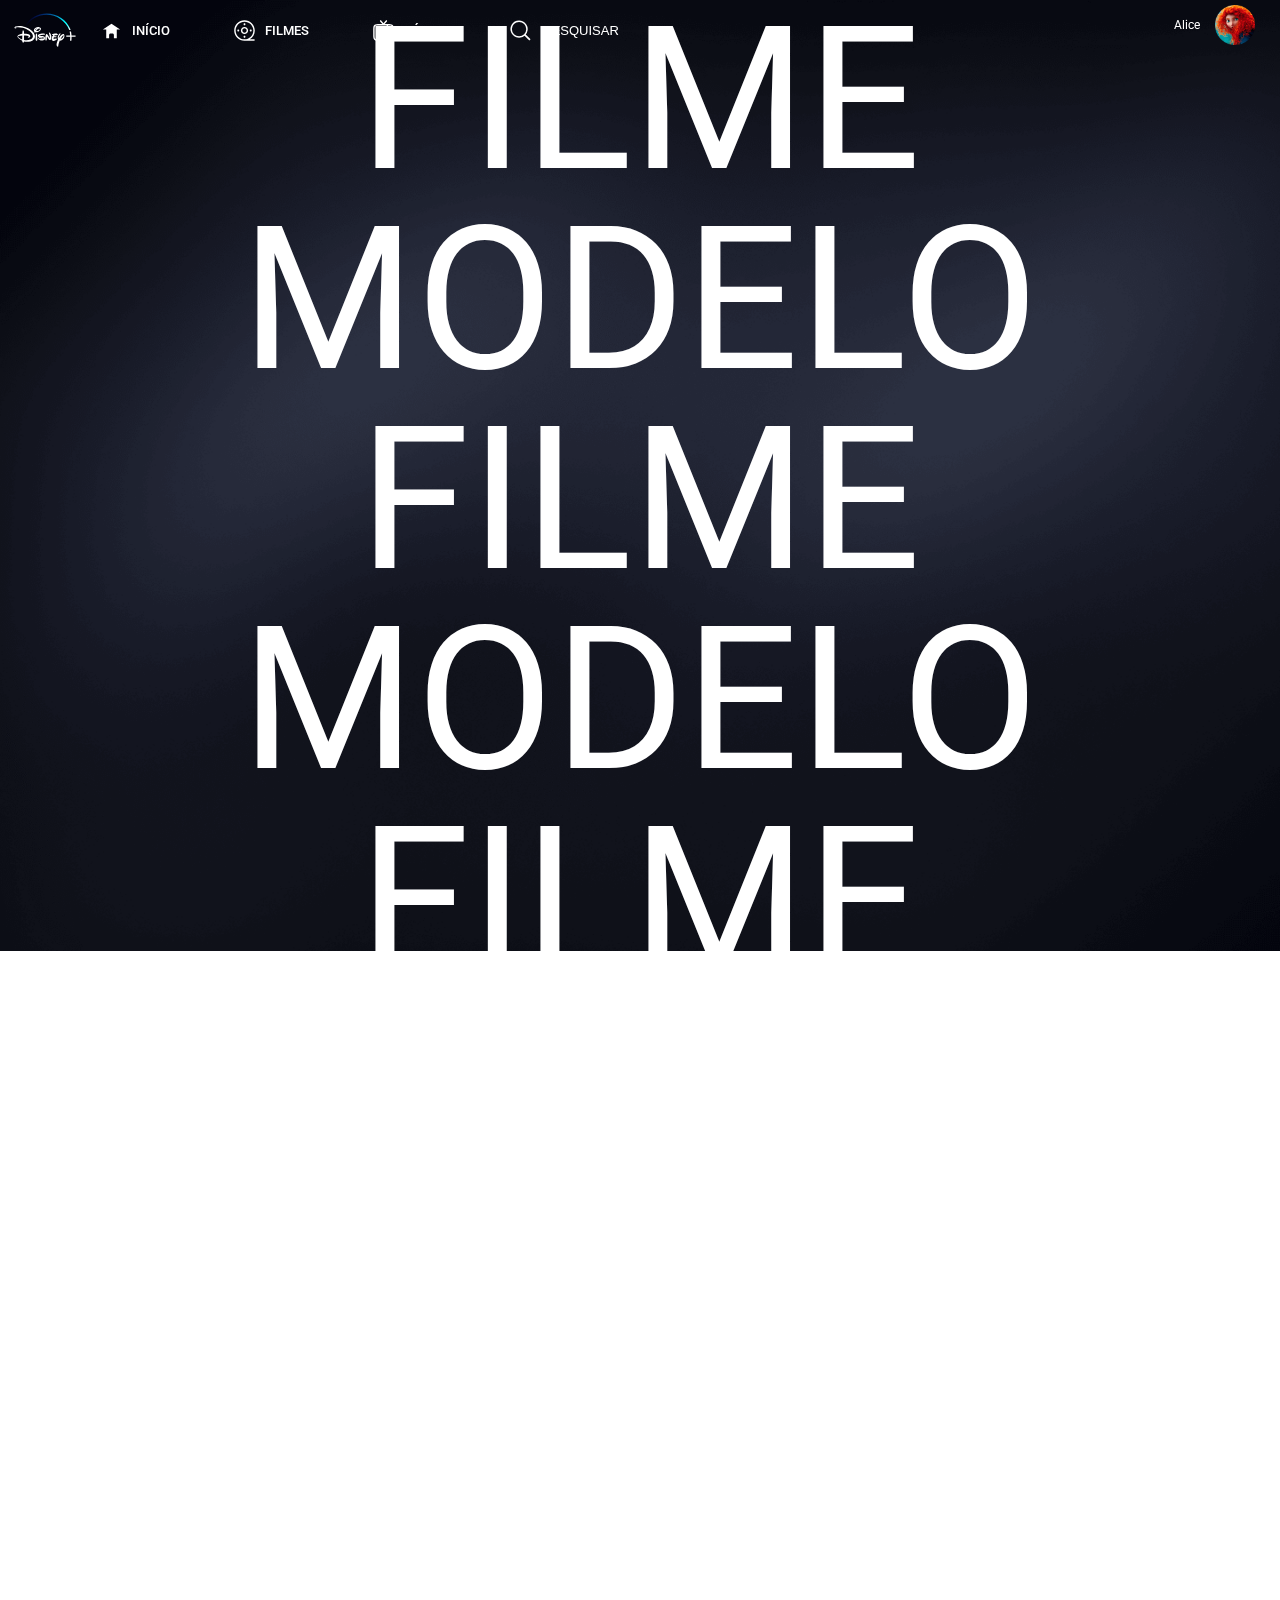
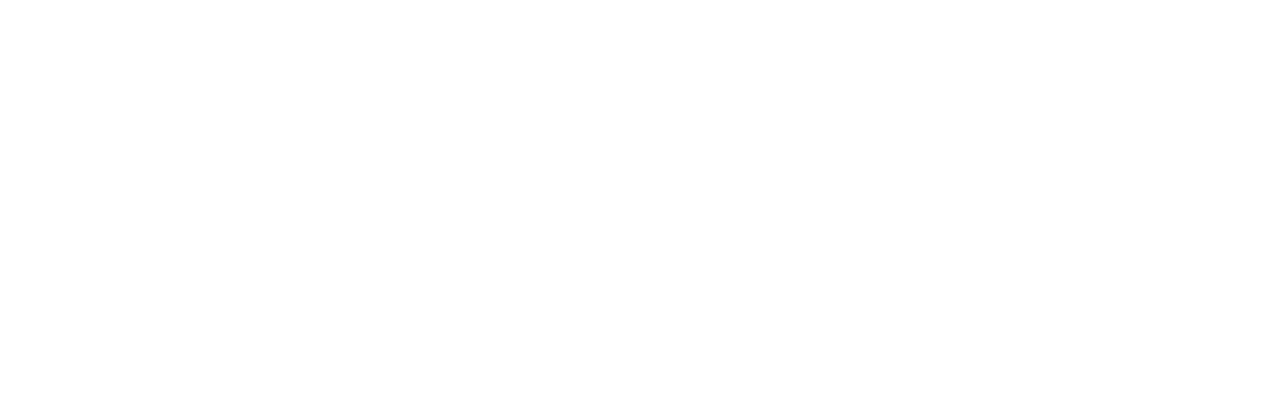
==== components/filmeModelo.html @ 9042b27b "Primeiro commit de Estrutura do site. Páginas conectadas e header pronto." ====
<!DOCTYPE html>
<html lang="en">
<head>
    <meta charset="UTF-8">
    <meta name="viewport" content="width=device-width, initial-scale=1.0">
    <title>Disney+ | Filme modelo</title>
    <link rel="stylesheet" href="../styles.css/reset.css">
    <link rel="stylesheet" href="../styles.css/header.css">
    <link rel="stylesheet" href="../styles.css/footer.css">
    <link rel="icon" href="../images/icons/disney-plus-svgrepo-com.svg" type="image icon disney">
</head>
<body>
    <header id="header">
        <nav>
            <div class="logo">
                <a href="/index.html">
                    <img class="logo" src="../images/logo.svg" alt="Logo da disney">
                </a>
            </div> 
            <ul>
                <li class="todas_li">
                    <a href="/index.html">
                    <img src="../images/icons/home-svgrepo-com.svg" alt="icone de home">
                    <span>Início</span> 
                    </a>
                </li >
                <li class="todas_li">
                    <a href="/components/todosFilmes.html">
                    <img src="../images/icons/reel-2-svgrepo-com.svg" alt="icone de Filme">
                    <span>Filmes</span> 
                    </a>
                </li>
                <li class="todas_li">
                    <a href="/components/todasSeries.html">
                    <img src="../images/icons/tv-svgrepo-com.svg" alt="icone de serie">
                    <span>Séries</span> 
                    </a>
                </li>
                <li class="todas_li">
                    <img src="../images/icons/magnifying-glass-backup-svgrepo-com.svg" alt="icone de pesquisa">
                    <input type="text" placeholder="Pesquisar" href="../images/icons/magnifying-glass-backup-svgrepo-com.svg" >
                </li>
            </ul>  
        </nav>
        <div class="perfil_user">
            <span>Alice</span>
            <img src="../images/perfil-removebg-preview.png" alt="Imagem de perfil">
        </div>
    </header>
    <main>
        <h1 style="color: white; font-size: 200px; text-align: center;">FILME MODELO</h1>
        <h1 style="color: white; font-size: 200px; text-align: center;">FILME MODELO</h1>
        <h1 style="color: white; font-size: 200px; text-align: center;">FILME MODELO</h1>
        <h1 style="color: white; font-size: 200px; text-align: center;">FILME MODELO</h1>
        <h1 style="color: white; font-size: 200px; text-align: center;">FILME MODELO</h1>
    </main>
</body>
<script src="../scripts/header.js"></script>
</html>
---- styles.css/header.css ----
@import url('https://fonts.googleapis.com/css2?family=Roboto:wght@300;400;700&display=swap');

html{
    font-size: 62.5%;
}
body {
    background-image: url('/images/background.png');
    background-repeat: no-repeat;
    background-size: cover; 
    width: 100%;
    height: 100vh;
    font-family: 'Roboto', sans-serif;
    background-attachment: fixed;
}

header{
    padding: 1rem;
    position: fixed;
    width: 100%;
}
.header-scrolled {
    background-color: #0e0b14; 
    padding: 0.59rem ;
}
header nav{
    display: flex;
    align-items:center ;
    text-transform: uppercase;
    font-weight: 500;
    
}
.logo{
    width: 7rem;
    height: 4rem;
    cursor: pointer;
}
header nav ul{
    display: flex;
    gap: 7vh;
    margin: 0rem 2rem 0rem 2rem;
    
}
header nav ul .todas_li,
header nav ul .todas_li a {
    display: flex;
    align-items: center;
    gap: 9px;
}
header nav ul li span:hover{
    border-bottom: 2px solid rgb(255, 255, 255); 
}

header nav ul li a{
    text-decoration: none;
    font-size: 1.3rem;
    color: white;
    display: flex;
    align-items: center;
}


header nav ul li img{
    width: 2.3rem;
}
header nav li input{
    appearance: none;
    -webkit-appearance: none;
    -moz-appearance: none;
    border: none;
    background: none;
    font-size: 1.3rem;
    color: #ffffff;
    caret-color:#ffffff;
    text-transform: uppercase;
}
header nav li input::placeholder {
    color: #ffffff;
}
header nav li input:hover{
    border-bottom: 2px solid rgb(255, 255, 255);

} 
header .perfil_user{
    display: flex;
    align-items: center;
    gap: 1.5rem;
    font-size: larger;
    color: #ffffff;
    position: absolute;
    right: 4rem;
    top: 0rem;
    padding: 0.5rem;
}
header .perfil_user img{
    width: 4rem;
    height: 4rem;
}
---- styles.css/footer.css ----
.footer div{
    display: flex;
}
.footer p{
    display: flex;
}
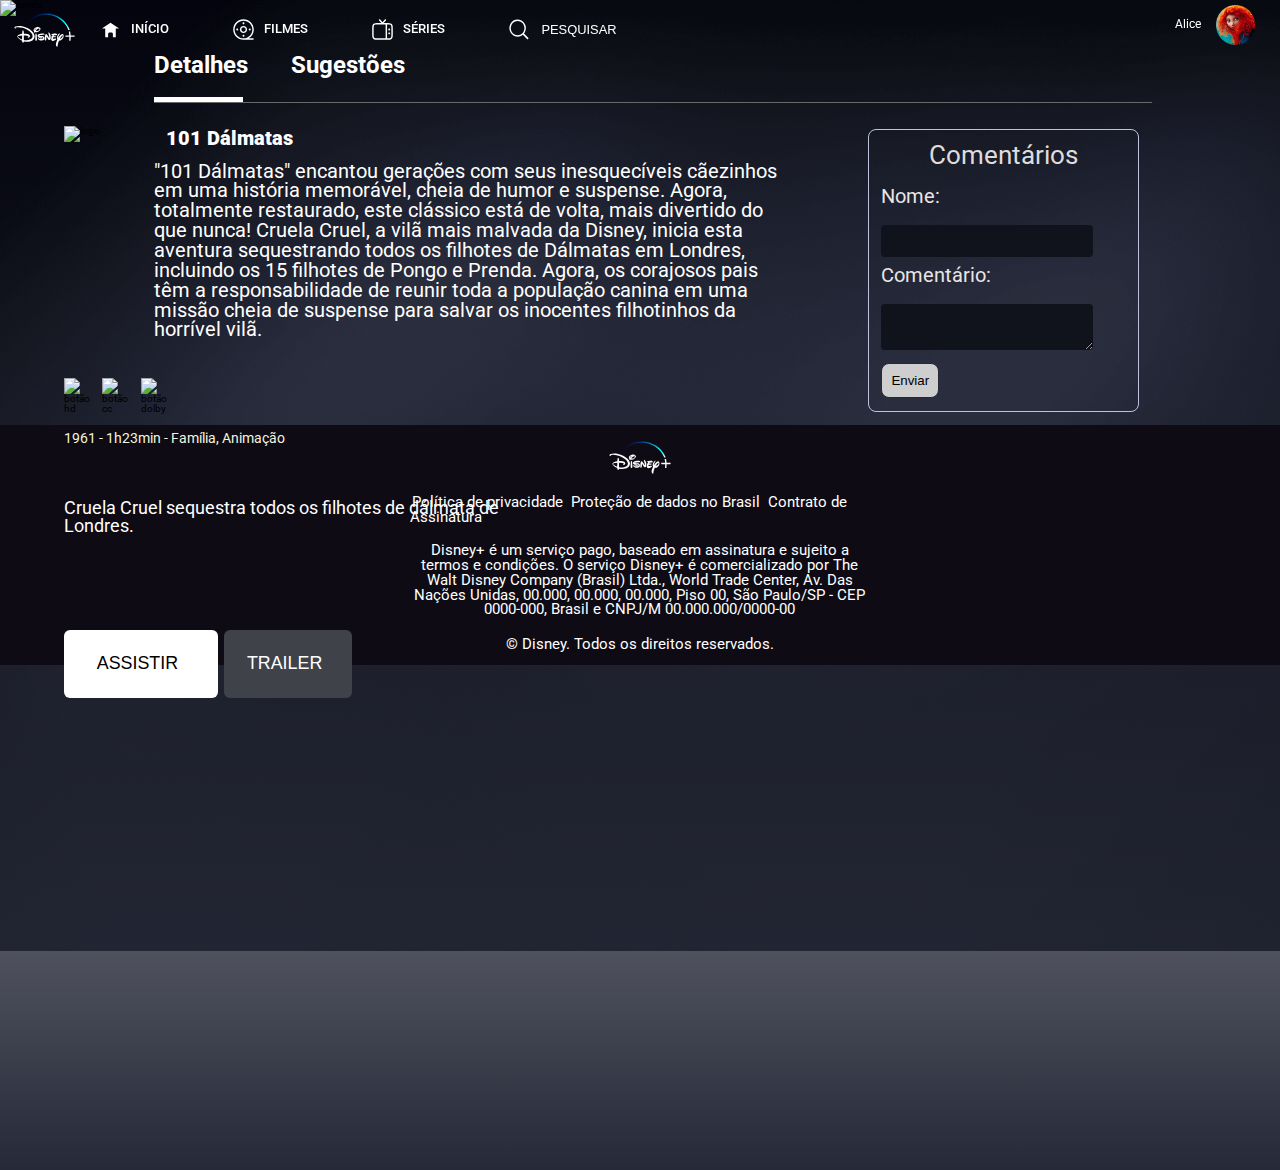
==== commit 1f8fe66d: "Conclusão das principais navegações do site" ====
--- a/components/filmeModelo.html
+++ b/components/filmeModelo.html
@@ -1,14 +1,20 @@
 <!DOCTYPE html>
 <html lang="en">
+
 <head>
     <meta charset="UTF-8">
     <meta name="viewport" content="width=device-width, initial-scale=1.0">
-    <title>Disney+ | Filme modelo</title>
+    <title>Disney+ | Séries Modelo</title>
     <link rel="stylesheet" href="../styles.css/reset.css">
     <link rel="stylesheet" href="../styles.css/header.css">
     <link rel="stylesheet" href="../styles.css/footer.css">
+    <link rel="stylesheet" href="/styles.css/filmeModelo.css">
+    <link rel="stylesheet" href="../styles.css/global.css">
     <link rel="icon" href="../images/icons/disney-plus-svgrepo-com.svg" type="image icon disney">
+
+
 </head>
+
 <body>
     <header id="header">
         <nav>
@@ -16,44 +22,131 @@
                 <a href="/index.html">
                     <img class="logo" src="../images/logo.svg" alt="Logo da disney">
                 </a>
-            </div> 
+            </div>
             <ul>
                 <li class="todas_li">
                     <a href="/index.html">
-                    <img src="../images/icons/home-svgrepo-com.svg" alt="icone de home">
-                    <span>Início</span> 
+                        <img src="../images/icons/home-svgrepo-com.svg" alt="icone de home">
+                        <span>Início</span>
                     </a>
-                </li >
+                </li>
                 <li class="todas_li">
                     <a href="/components/todosFilmes.html">
-                    <img src="../images/icons/reel-2-svgrepo-com.svg" alt="icone de Filme">
-                    <span>Filmes</span> 
+                        <img src="../images/icons/reel-2-svgrepo-com.svg" alt="icone de Filme">
+                        <span>Filmes</span>
                     </a>
                 </li>
                 <li class="todas_li">
                     <a href="/components/todasSeries.html">
-                    <img src="../images/icons/tv-svgrepo-com.svg" alt="icone de serie">
-                    <span>Séries</span> 
+                        <img src="../images/icons/tv-svgrepo-com.svg" alt="icone de serie">
+                        <span>Séries</span>
                     </a>
                 </li>
                 <li class="todas_li">
                     <img src="../images/icons/magnifying-glass-backup-svgrepo-com.svg" alt="icone de pesquisa">
-                    <input type="text" placeholder="Pesquisar" href="../images/icons/magnifying-glass-backup-svgrepo-com.svg" >
+                    <input type="text" placeholder="Pesquisar" href="../images/icons/magnifying-glass-backup-svgrepo-com.svg">
                 </li>
-            </ul>  
+            </ul>
         </nav>
         <div class="perfil_user">
             <span>Alice</span>
             <img src="../images/perfil-removebg-preview.png" alt="Imagem de perfil">
         </div>
     </header>
-    <main>
-        <h1 style="color: white; font-size: 200px; text-align: center;">FILME MODELO</h1>
-        <h1 style="color: white; font-size: 200px; text-align: center;">FILME MODELO</h1>
-        <h1 style="color: white; font-size: 200px; text-align: center;">FILME MODELO</h1>
-        <h1 style="color: white; font-size: 200px; text-align: center;">FILME MODELO</h1>
-        <h1 style="color: white; font-size: 200px; text-align: center;">FILME MODELO</h1>
+    <main id="body">
+        <div class="sinopse">
+            <p>Cruela Cruel sequestra todos os filhotes de dálmata de Londres.</p>
+        </div>
+        <button class="assistir"> Assistir</button>
+        <button class="trailer"> <a href="https://www.youtube.com/watch?v=rKCEyXoPNEU&pp=ygUZdHJhaWxlciAxMDEgZGFsbWF0YXMgMTk2MQ%3D%3D" target="_blank">Trailer</a></button>
+        <span class="ano">1961 - 1h23min - Família, Animação</span>
+        <div class="hd">
+            <img src="https://disney.images.edge.bamgrid.com/ripcut-delivery/v1/variant/disney/B8D865E2C27C15120BEA079C2490163A2BDAE0E41873483A29AF7AD0F78471D5/scale?format=webp&width=240" alt="botão hd">
+        </div>
+        <div class="cc">
+            <img src="https://disney.images.edge.bamgrid.com/ripcut-delivery/v1/variant/disney/656458F552CF2F626A33C340E36151D91F5339F62A26620DCFCAAA1E98B101CF/scale?format=webp&width=240" alt="botão cc">
+        </div>
+        <div class="dolby">
+            <img src="https://disney.images.edge.bamgrid.com/ripcut-delivery/v1/variant/disney/50F9A3DF52F869300E626272D34FFCC776D5A0931029F820A437F7DE6E90D4A3/scale?format=webp&width=240" alt="botão dolby">
+        </div>
+
+        <div class="poster">
+            <img src="https://disney.images.edge.bamgrid.com/ripcut-delivery/v1/variant/disney/8c5369d2-d8f3-4d6f-ae40-9825b6e58a16/trim?format=webp&max=800%7C300" alt="logo">
+        </div>
+        <div class="fundo">
+            <img src="https://disney.images.edge.bamgrid.com/ripcut-delivery/v1/variant/disney/39e7b8c6-e289-46ef-87f2-19e9cb2bc2e2/scale?aspectRatio=1.78&format=webp&width=1440" alt="fundo">
+            <div class="gradiente"></div>
+
+        </div>
+        <div class="navegacao">
+            <nav>
+                <ul>
+                    <li>
+                        <a href="">Detalhes</a>
+                    </li>
+                    <li>
+                        <a href="">Sugestões</a>
+
+                    </li>
+                </ul>
+            </nav>
+            <div>
+                <div class="navegacao__linha_marcacao"></div>
+                <div class="navegacao__linha"></div>
+            </div>
+            <div class="conteudo">
+                <article class="navegacao__descricao_detalhada">
+                    <h1>101 Dálmatas</h1>
+                    <span>
+                        "101 Dálmatas" encantou gerações com seus inesquecíveis cãezinhos em uma história memorável, cheia de humor e suspense. Agora, totalmente restaurado, este clássico está de volta, mais divertido do que nunca! Cruela Cruel, a vilã mais malvada da Disney, inicia esta aventura sequestrando todos os filhotes de Dálmatas em Londres, incluindo os 15 filhotes de Pongo e Prenda. Agora, os corajosos pais têm a responsabilidade de reunir toda a população canina em uma missão cheia de suspense para salvar os inocentes filhotinhos da horrível vilã.
+                    </span>
+                </article>
+                <div id="comentarios">
+                    <h2>Comentários</h2>
+                    <form action="#">
+                        <label for="nome">Nome:</label>
+                        <input type="text" id="nome" name="nome">
+                        <br>
+                        <label for="comentario">Comentário:</label>
+                        <textarea id="comentario" name="comentario"></textarea>
+                        <br>
+                        <button type="submit">Enviar</button>
+                    </form>
+                    <ul id="lista-comentarios">
+                    </ul>
+                </div>
+            </div>
     </main>
+    <footer class="footer">
+        <div class=" footer_conteudo">
+            <div class="logo">
+                <a>
+                    <img class="logo" src="../images/logo.svg" alt="Logo da disney">
+                </a>
+            </div>
+            <div class="links">
+                <a href="">Política de privacidade</a>
+                <a href="">Proteção de dados no Brasil</a>
+                <a href="">Contrato de Assinatura</a>
+
+            </div>
+            <div class="texto">
+                <p>
+                    Disney+ é um serviço pago,
+                    baseado em assinatura e sujeito a termos e condições.
+                    O serviço Disney+ é comercializado por The Walt Disney Company
+                    (Brasil) Ltda., World Trade Center, Av. Das Nações Unidas, 00.000, 00.000, 00.000, Piso 00,
+                    São Paulo/SP - CEP 0000-000, Brasil e CNPJ/M 00.000.000/0000-00
+                </p>
+
+
+                <p>&copy; Disney. Todos os direitos reservados.</p>
+
+            </div>
+        </div>
+    </footer>
 </body>
 <script src="../scripts/header.js"></script>
+
+
 </html>--- a/styles.css/header.css
+++ b/styles.css/header.css
@@ -1,98 +1,92 @@
-@import url('https://fonts.googleapis.com/css2?family=Roboto:wght@300;400;700&display=swap');
 
-html{
-    font-size: 62.5%;
+body {
+  background-image: url("/images/background.png");
+  background-repeat: no-repeat;
+  background-size: cover;
+  width: 100%;
+  height: 100%;
+  background-attachment: fixed;
 }
-body {
-    background-image: url('/images/background.png');
-    background-repeat: no-repeat;
-    background-size: cover; 
-    width: 100%;
-    height: 100vh;
-    font-family: 'Roboto', sans-serif;
-    background-attachment: fixed;
+.img {
+  width: 10vh;
 }
 
-header{
-    padding: 1rem;
-    position: fixed;
-    width: 100%;
+header {
+  padding: 1rem;
+  position: fixed;
+  width: 100%;
+  z-index: 9999;
 }
 .header-scrolled {
-    background-color: #0e0b14; 
-    padding: 0.59rem ;
+  background-color: #0e0b14;
+  padding: 0.59rem;
 }
-header nav{
-    display: flex;
-    align-items:center ;
-    text-transform: uppercase;
-    font-weight: 500;
-    
+header nav {
+  display: flex;
+  align-items: center;
+  text-transform: uppercase;
+  font-weight: 500;
 }
-.logo{
-    width: 7rem;
-    height: 4rem;
-    cursor: pointer;
+.logo {
+  width: 7rem;
+  height: 4rem;
+  cursor: pointer;
 }
-header nav ul{
-    display: flex;
-    gap: 7vh;
-    margin: 0rem 2rem 0rem 2rem;
-    
+header nav ul {
+  display: flex;
+  gap: 7vh;
+  margin: 0rem 2rem 0rem 2rem;
 }
 header nav ul .todas_li,
 header nav ul .todas_li a {
-    display: flex;
-    align-items: center;
-    gap: 9px;
+  display: flex;
+  align-items: center;
+  gap: 9px;
 }
-header nav ul li span:hover{
-    border-bottom: 2px solid rgb(255, 255, 255); 
+header nav ul li span:hover {
+  border-bottom: 2px solid rgb(255, 255, 255);
 }
 
-header nav ul li a{
-    text-decoration: none;
-    font-size: 1.3rem;
-    color: white;
-    display: flex;
-    align-items: center;
+header nav ul li a {
+  text-decoration: none;
+  font-size: 1.3rem;
+  color: white;
+  display: flex;
+  align-items: center;
 }
 
-
-header nav ul li img{
-    width: 2.3rem;
+header nav ul li img {
+  width: 2.3rem;
 }
-header nav li input{
-    appearance: none;
-    -webkit-appearance: none;
-    -moz-appearance: none;
-    border: none;
-    background: none;
-    font-size: 1.3rem;
-    color: #ffffff;
-    caret-color:#ffffff;
-    text-transform: uppercase;
+header nav li input {
+  appearance: none;
+  -webkit-appearance: none;
+  -moz-appearance: none;
+  border: none;
+  background: none;
+  font-size: 1.3rem;
+  color: #ffffff;
+  caret-color: #ffffff;
+  text-transform: uppercase;
 }
 header nav li input::placeholder {
-    color: #ffffff;
+  color: #ffffff;
 }
-header nav li input:hover{
-    border-bottom: 2px solid rgb(255, 255, 255);
-
-} 
-header .perfil_user{
-    display: flex;
-    align-items: center;
-    gap: 1.5rem;
-    font-size: larger;
-    color: #ffffff;
-    position: absolute;
-    right: 4rem;
-    top: 0rem;
-    padding: 0.5rem;
+header nav li input:hover {
+  border-bottom: 2px solid rgb(255, 255, 255);
 }
-header .perfil_user img{
-    width: 4rem;
-    height: 4rem;
+header .perfil_user {
+  display: flex;
+  align-items: center;
+  gap: 1.5rem;
+  font-size: larger;
+  color: #ffffff;
+  position: absolute;
+  right: 4rem;
+  top: 0rem;
+  padding: 0.5rem;
 }
-
+header .perfil_user img {
+  width: 4rem;
+  height: 4rem;
+}
--- a/styles.css/footer.css
+++ b/styles.css/footer.css
@@ -1,6 +1,37 @@
-.footer div{
-    display: flex;
+footer {
+  background: #0e0b14;
+  padding: 1% 0 1% 0;
+  display: flex;
+  justify-content: center;
 }
-.footer p{
-    display: flex;
-}+.footer_conteudo {
+  display: flex;
+  flex-direction: center;
+  width: 36vw;
+  font-size: 1.5rem;
+  flex-direction: column;
+  align-items: center;
+  gap: 2vh;
+  color: white;
+}
+
+.footer_conteudo .links a {
+  display: inline;
+  text-decoration: none;
+  color: white;
+  padding: 2px;
+}
+
+footer .texto {
+  text-decoration: none;
+  display: flex;
+  justify-content: space-between;
+  flex-direction: column;
+  text-align: center;
+  gap: 20px;
+}
+
+footer .texto a {
+  text-decoration: none;
+  color: white;
+}
--- a/styles.css/filmeModelo.css
+++ b/styles.css/filmeModelo.css
@@ -0,0 +1,190 @@
+.poster img {
+  width: 20%;
+  padding-top: 14vh;
+  margin-left: 5vw;
+  position: absolute;
+  z-index: 1;
+}
+.fundo img {
+  z-index: -10;
+  position: relative;
+  width: 100%;
+}
+.gradiente {
+  height: 130vh;
+  width: 100%;
+  background-image: linear-gradient(to bottom, transparent, hwb(231 15% 78%));
+  position: absolute;
+  opacity: 3;
+  top: 0;
+  left: 0;
+  z-index: -1;
+}
+
+.hd img {
+  width: 2.8vw;
+  height: 4vh;
+  margin-top: 42vh;
+  margin-left: 5vw;
+  padding-right: 75vw;
+  position: absolute;
+  z-index: 1;
+}
+.cc img {
+  width: 2.8vw;
+  height: 4vh;
+  margin-top: 42vh;
+  margin-left: 8vw;
+  padding-right: 75vw;
+  position: absolute;
+  z-index: 1;
+}
+.dolby img {
+  width: 2.8vw;
+  height: 4vh;
+  margin-top: 42vh;
+  margin-left: 11vw;
+  padding-right: 75vw;
+  position: absolute;
+  z-index: 1;
+}
+.ano {
+  color: beige;
+  font-size: 1.4rem;
+  padding-right: 25vw;
+  position: absolute;
+  z-index: 1;
+  margin-top: 48vh;
+  margin-left: 5vw;
+}
+.assistir {
+  width: 12vw;
+  height: 7.5vh;
+  margin-top: 70vh;
+  margin-left: 5vw;
+  padding-right: 1vw;
+  position: absolute;
+  z-index: 1;
+  border: none;
+  color: black;
+  background: white;
+  cursor: pointer;
+  font-size: 1.8rem;
+  font-weight: 500;
+  border-radius: 6px;
+  text-transform: uppercase;
+}
+.trailer {
+  width: 10vw;
+  height: 7.5vh;
+  margin-top: 70vh;
+  margin-left: 17.5vw;
+  padding-right: 1vw;
+  position: absolute;
+  z-index: 1;
+  border: none;
+  background: #40424a;
+  cursor: pointer;
+  border-radius: 6px;
+  text-transform: uppercase;
+}
+.trailer a {
+  text-decoration: none;
+  color: rgb(255, 255, 255);
+  font-size: 1.8rem;
+  font-weight: 500;
+}
+
+.sinopse {
+  width: 35%;
+  color: white;
+  font-size: 1.4vw;
+  margin-top: 54vh;
+  margin-left: 4vw;
+  padding-right: 1vw;
+  position: absolute;
+  z-index: 1;
+  padding: 1vw;
+}
+.navegacao {
+  display: flex;
+  flex-direction: column;
+  width: 78vw;
+  gap: 1vw;
+  font-size: 2rem;
+  justify-content: center;
+  position: relative;
+  left: 12vw;
+}
+.navegacao nav ul li {
+  display: inline-block;
+  margin: 3vw 3vw 0.5vw 0;
+}
+.navegacao nav ul li a {
+  text-decoration: none;
+  color: white;
+  font-weight: 700;
+  font-size: larger;
+}
+
+.navegacao .navegacao__linha {
+  width: 100%;
+  height: 1px;
+  background: #69696b;
+}
+.navegacao .navegacao__linha_marcacao {
+  width: 7vw;
+  height: 5px;
+  background: white;
+}
+.conteudo {
+  display: flex;
+  gap: 6vw;
+  color: white;
+}
+.conteudo h1 {
+  margin: 1vw;
+  font-weight: 900;
+}
+
+#comentarios {
+  border: 1px solid #bdc3dd;
+  border-radius: 8px;
+  padding: 1vw;
+  margin: 1vw;
+  width: 150vw;
+}
+#comentarios h2 {
+  text-align: center;
+  font-size: 2vw;
+  color: rgb(223, 220, 220);
+}
+#comentarios form {
+  margin-top: 10px;
+}
+
+#comentarios label {
+  display: block;
+  margin-bottom: 2vh;
+  color: rgb(233, 229, 229);
+  padding-top: 1vh;
+}
+
+#comentarios input,
+#comentarios textarea {
+  width: 80%;
+  padding: 0.65vw;
+  border: none;
+  border-radius: 4px;
+  background: #11131c;
+  color: white;
+}
+
+#comentarios button {
+  margin-top: 1vh;
+  padding: 1vh;
+  border: 1px solid #252838;
+  border-radius: 8px;
+  background: #cececf;
+  cursor: pointer;
+}
--- a/styles.css/global.css
+++ b/styles.css/global.css
@@ -0,0 +1,7 @@
+@import url("https://fonts.googleapis.com/css2?family=Roboto:wght@300;400;700&display=swap");
+body {
+  font-family: "Roboto", sans-serif;
+}
+html {
+  font-size: 62%;
+}
